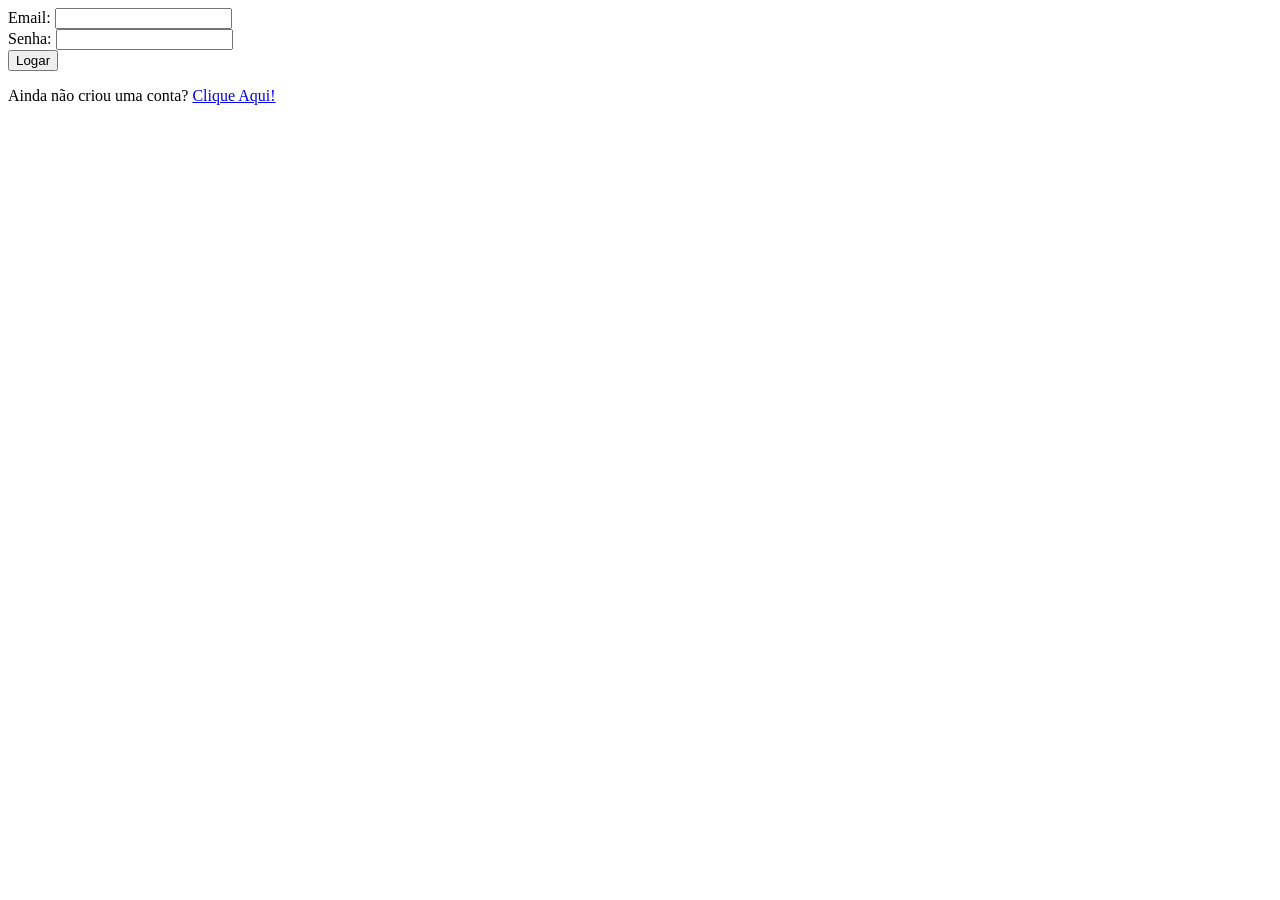
==== Frontend/index.html @ e3f386bf "asdasd" ====
<!doctype html>
<html lang=pt-br>
<head>
    <meta charset="UTF-8">
    <meta name="viewport" content="width=device-width, initial-scale=1">
    <title>Login</title>
</head>
<body>
<main class="container">
    <div id="message-box"></div>
    <form id="login-form" method="post">
        <div>
            <label for="email-id">Email: </label>
            <input type="email" name="email" id="email-id" required>
        </div>
        <div>
            <label for="password-id">Senha: </label>
            <input type="password" name="password" id="password-id" required>
        </div>
        <button type="submit" id="login-btn">Logar</button>
    </form>
    <p>Ainda não criou uma conta? <a href="./register.html">Clique Aqui!</a></p>
</main>
<script type="module" src="js/login.js"></script>
</body>
</html>
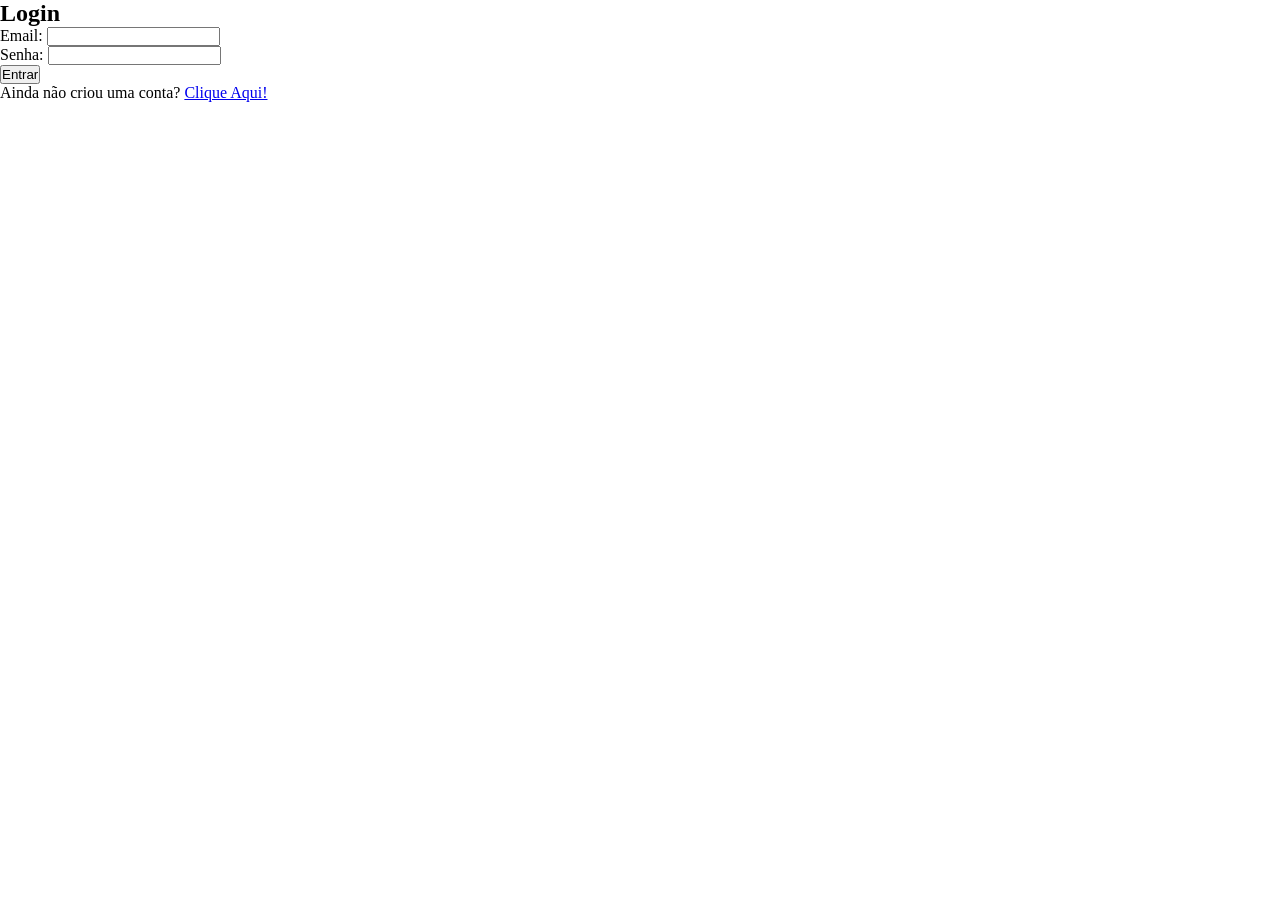
==== commit 8bffe9b0: "Falta CSS" ====
--- a/Frontend/index.html
+++ b/Frontend/index.html
@@ -4,23 +4,34 @@
     <meta charset="UTF-8">
     <meta name="viewport" content="width=device-width, initial-scale=1">
     <title>Login</title>
+    <link rel="stylesheet" href="./css/style.css">
 </head>
 <body>
 <main class="container">
     <div id="message-box"></div>
-    <form id="login-form" method="post">
-        <div>
-            <label for="email-id">Email: </label>
-            <input type="email" name="email" id="email-id" required>
-        </div>
-        <div>
-            <label for="password-id">Senha: </label>
-            <input type="password" name="password" id="password-id" required>
-        </div>
-        <button type="submit" id="login-btn">Logar</button>
-    </form>
-    <p>Ainda não criou uma conta? <a href="./register.html">Clique Aqui!</a></p>
+    <section id="login-section">
+        <h1>Login</h1>
+        <form id="login-form" method="post">
+            <div>
+                <label for="email-id">Email: </label>
+                <input type="email" name="email" id="email-id" required>
+            </div>
+            <div>
+                <label for="password-id">Senha: </label>
+                <input type="password" name="password" id="password-id" required>
+            </div>
+            <button type="submit" id="login-btn">Entrar</button>
+        </form>
+        <p>Ainda não criou uma conta? <a href="./register.html">Clique Aqui!</a></p>
+    </section>
+    <section id="dashboard-section" class="hidden">
+        <h2>Painel Protegido</h2>
+        <p>Olá, Você Logado!</p>
+        <button id="fetch-data-btn">Buscar dados</button>
+        <div id="api-data"></div>
+        <button id="logout-btn">Sair</button>
+    </section>
 </main>
-<script type="module" src="js/login.js"></script>
+<script defer type="module" src="js/login.js"></script>
 </body>
 </html>
--- a/Frontend/css/style.css
+++ b/Frontend/css/style.css
@@ -0,0 +1,8 @@
+*{
+    padding: 0;
+    margin: 0;
+    box-sizing: border-box;
+}
+.hidden{
+    display: none;
+}
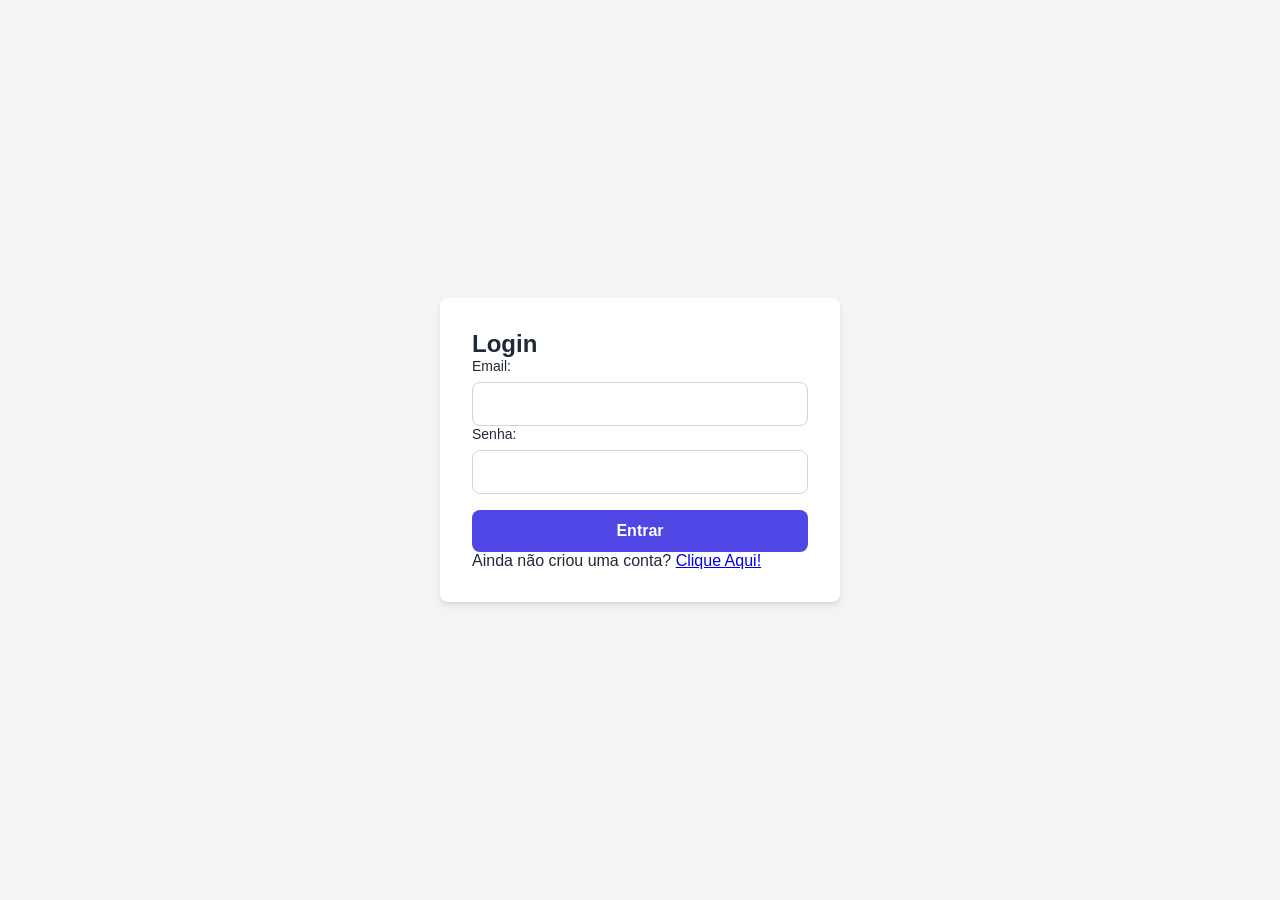
==== commit b99a862f: "Terminar" ====
--- a/Frontend/index.html
+++ b/Frontend/index.html
@@ -27,6 +27,7 @@
     <section id="dashboard-section" class="hidden">
         <h2>Painel Protegido</h2>
         <p>Olá, Você Logado!</p>
+        <a href="./cursos/createCurso.html">Criar um Curso</a>
         <button id="fetch-data-btn">Buscar dados</button>
         <div id="api-data"></div>
         <button id="logout-btn">Sair</button>
--- a/Frontend/css/style.css
+++ b/Frontend/css/style.css
@@ -1,8 +1,128 @@
-*{
+/* style.css */
+:root {
+    --primary-color: #4f46e5;
+    --primary-hover: #4338ca;
+    --error-color: #ef4444;
+    --success-color: #10b981;
+    --bg-color: #f3f4f6;
+    --card-bg: #ffffff;
+    --text-main: #1f2937;
+    --text-muted: #6b7280;
+    --border-color: #d1d5db;
+    --border-radius: 8px;
+}
+
+* {
+    box-sizing: border-box;
+    margin: 0;
     padding: 0;
-    margin: 0;
-    box-sizing: border-box;
 }
-.hidden{
+
+body {
+    font-family: -apple-system, BlinkMacSystemFont, "Segoe UI", Roboto, Helvetica, Arial, sans-serif;
+    background-color: var(--bg-color);
+    color: var(--text-main);
+    display: flex;
+    justify-content: center;
+    align-items: center;
+    min-height: 100vh;
+    padding: 20px;
+}
+
+.container {
+    background-color: var(--card-bg);
+    padding: 2rem;
+    border-radius: var(--border-radius);
+    box-shadow: 0 4px 6px -1px rgba(0, 0, 0, 0.1), 0 2px 4px -1px rgba(0, 0, 0, 0.06);
+    width: 100%;
+    max-width: 400px;
+}
+
+h2 {
+    margin-bottom: 1.5rem;
+    text-align: center;
+    color: var(--text-main);
+}
+
+.form-group {
+    margin-bottom: 1rem;
+}
+
+label {
+    display: block;
+    margin-bottom: 0.5rem;
+    font-weight: 500;
+    font-size: 0.875rem;
+}
+
+input {
+    width: 100%;
+    padding: 0.75rem;
+    border: 1px solid var(--border-color);
+    border-radius: var(--border-radius);
+    font-size: 1rem;
+    transition: border-color 0.2s;
+}
+
+input:focus {
+    outline: none;
+    border-color: var(--primary-color);
+    box-shadow: 0 0 0 3px rgba(79, 70, 229, 0.1);
+}
+
+button {
+    width: 100%;
+    padding: 0.75rem;
+    background-color: var(--primary-color);
+    color: white;
+    border: none;
+    border-radius: var(--border-radius);
+    font-size: 1rem;
+    font-weight: 600;
+    cursor: pointer;
+    transition: background-color 0.2s;
+    margin-top: 1rem;
+}
+
+button:hover { background-color: var(--primary-hover); }
+button:disabled { background-color: var(--text-muted); cursor: not-allowed; }
+
+.btn-outline { background-color: transparent; color: var(--primary-color); border: 1px solid var(--primary-color); }
+.btn-outline:hover { background-color: rgba(79, 70, 229, 0.05); }
+
+.btn-danger { background-color: transparent; color: var(--error-color); border: 1px solid var(--error-color); }
+.btn-danger:hover { background-color: rgba(239, 68, 68, 0.05); }
+
+.nav-link-container {
+    text-align: center;
+    margin-top: 1rem;
+    font-size: 0.875rem;
+    color: var(--text-muted);
+}
+.nav-link-container a { color: var(--primary-color); text-decoration: none; cursor: pointer; font-weight: 500; }
+.nav-link-container a:hover { text-decoration: underline; }
+
+#message-box {
+    padding: 1rem;
+    border-radius: var(--border-radius);
+    margin-bottom: 1rem;
+    text-align: center;
+    font-weight: 500;
     display: none;
-}+}
+.msg-error { background-color: #fee2e2; color: var(--error-color); border: 1px solid #f87171; }
+.msg-success { background-color: #d1fae5; color: var(--success-color); border: 1px solid #34d399; }
+
+.api-data-box {
+    background-color: var(--bg-color);
+    padding: 1rem;
+    border-radius: var(--border-radius);
+    border: 1px solid var(--border-color);
+    margin-top: 1rem;
+    font-family: monospace;
+    white-space: pre-wrap;
+    word-break: break-all;
+    display: none;
+}
+
+.hidden { display: none !important; }
